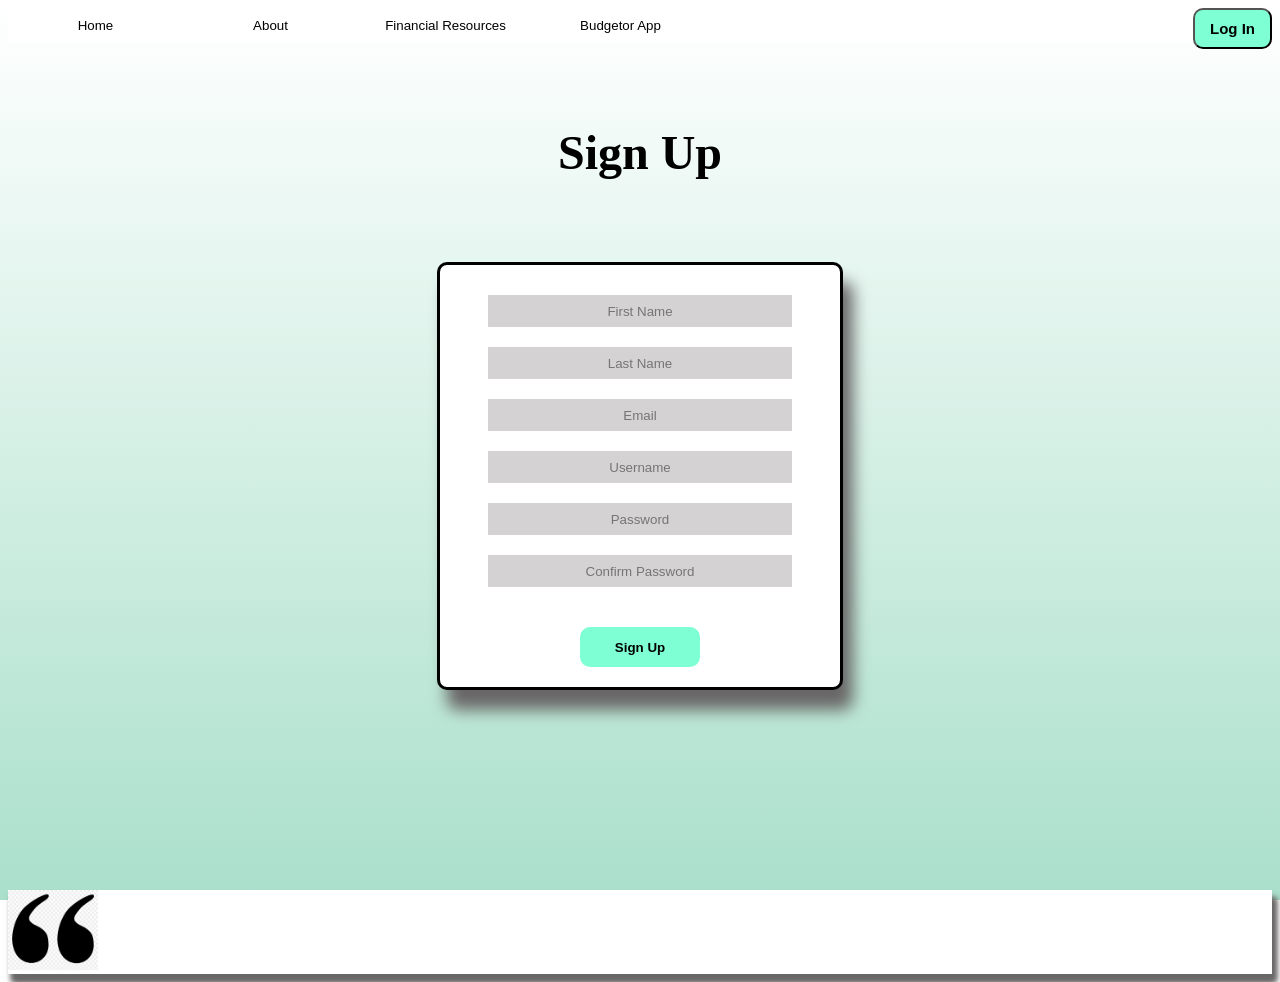
==== development/landingPg.html @ aaaf3bc0 "updated code" ====
<!DOCTYPE html>
<html lang="en">
    <head>
        <meta charset="UTF-8">
        <link rel="stylesheet" href="css/style.css">
		<script src="js/script.js"></script>
        <title>Budgetor</title>
    </head>
    <body>
	<div class="header">
		<a href="landingPg.html"><button id="homeBtn" class="headerBtn">Home</button></a><!--
		--><a href="about.html"><button id="aboutBtn" class="headerBtn">About</button></a><!--
		--><a href="financialResources.html"><button id="financialResourceBtn" class="headerBtn">Financial Resources</button></a><!--
		--><a href="app.html"><button id="appBtn" class="headerBtn">Budgetor App</button></a>
		<button id="logInBtn" class="headersBtn">Log In</button>
	</div>
        <h1 style="text-align: center; font-size: 300%; padding: 50px">Sign Up</h1>
	<div class="signUpBox">
		<input class="signUpTxtBx" type="text" title="First Name" placeholder="First Name"><br>
		<input class="signUpTxtBx" type="text" title="Last Name" placeholder="Last Name"><br>
		<input class="signUpTxtBx" type="text" title="Email" placeholder="Email"><br>
		<input class="signUpTxtBx" type="text" title="Username" placeholder="Username"><br>
		<input class="signUpTxtBx" type="password" title="Password" placeholder="Password"><br>
		<input class="signUpTxtBx" type="password" title="Conf Password" placeholder="Confirm Password"><br>
		<button id="signUpBtn">Sign Up</button>
	</div>
	<div id="quotes">
		<img src="img/openQuote.jpg" alt="openQuote" width="90px" height="80px">
	</div>
    </body>
</html>
---- development/css/style.css ----
/**************************************
       Used by all .html
 **************************************/
body {
    background-image: linear-gradient(white, rgba(11, 165, 106, 0.35));
    background-repeat: no-repeat;
    background-attachment: fixed;
    background-size: cover;
}
.header {
	background-color: white;
	padding: 0px;
	outline: none;
}
.headerBtn {
	background-color: white;
	border-style: outset;
	width: 175px;
	height: 35px;
	margin: 0px;
	border: none;
}
.headerBtn:hover {
	background-image: linear-gradient(rgba(11, 165, 106, 0.15), white);
	font-weight: bold;
}
#logInBtn {
	float: right;
	border-radius: 10px;
	background-color: aquamarine;
	font-size: 15px;
	padding: 10px 15px 10px 15px;
	font-weight: bold;
}

/**************************************
       Unique to landingPg.html 
 **************************************/
.signUpBox {
	margin: 40px;
	text-align: center;
	border-style: solid;
	width: 400px;
	border-radius: 10px;
	margin: auto;
	padding-bottom: 20px;
	padding-top: 20px;
	box-shadow: 10px 20px 16px #696767;
	background-color: white;
}

.signUpTxtBx {
	margin: 10px 0px 10px 0px;
	text-align: center;
	width: 300px;
	height: 30px;
	font-family:Arial, Helvetica, sans-serif;
	background-color: rgba(143, 138, 138, 0.384);
	border:none;
}
.signUpTxtBx:hover {
	font-weight: bold;
}
.signUpTxtBx:focus {
	font-weight: bold;
	background-color: whitesmoke;
	background-color: rgba(170, 172, 171, 0.281);
	box-shadow: 4px 8px 6px #696767;
}
#signUpBtn {
	margin-top: 30px; 
	border: none; 
	width: 120px; 
	height: 40px; 
	background-color: aquamarine; 
	border-radius: 10px; 
	font-weight: bold;
}
#signUpBtn:hover {
	box-shadow: 4px 8px 6px #696767;
}
#quotes {
	margin-top: 200px;
	background-color: white;
	box-shadow: 4px 8px 6px #696767, 4px 8px 6px #696767;
}

/**************************************
       Unique to about.html 
 **************************************/

/**************************************
       Unique to financialResources.html 
 **************************************/

/**************************************
       Unique to app.html 
 **************************************/
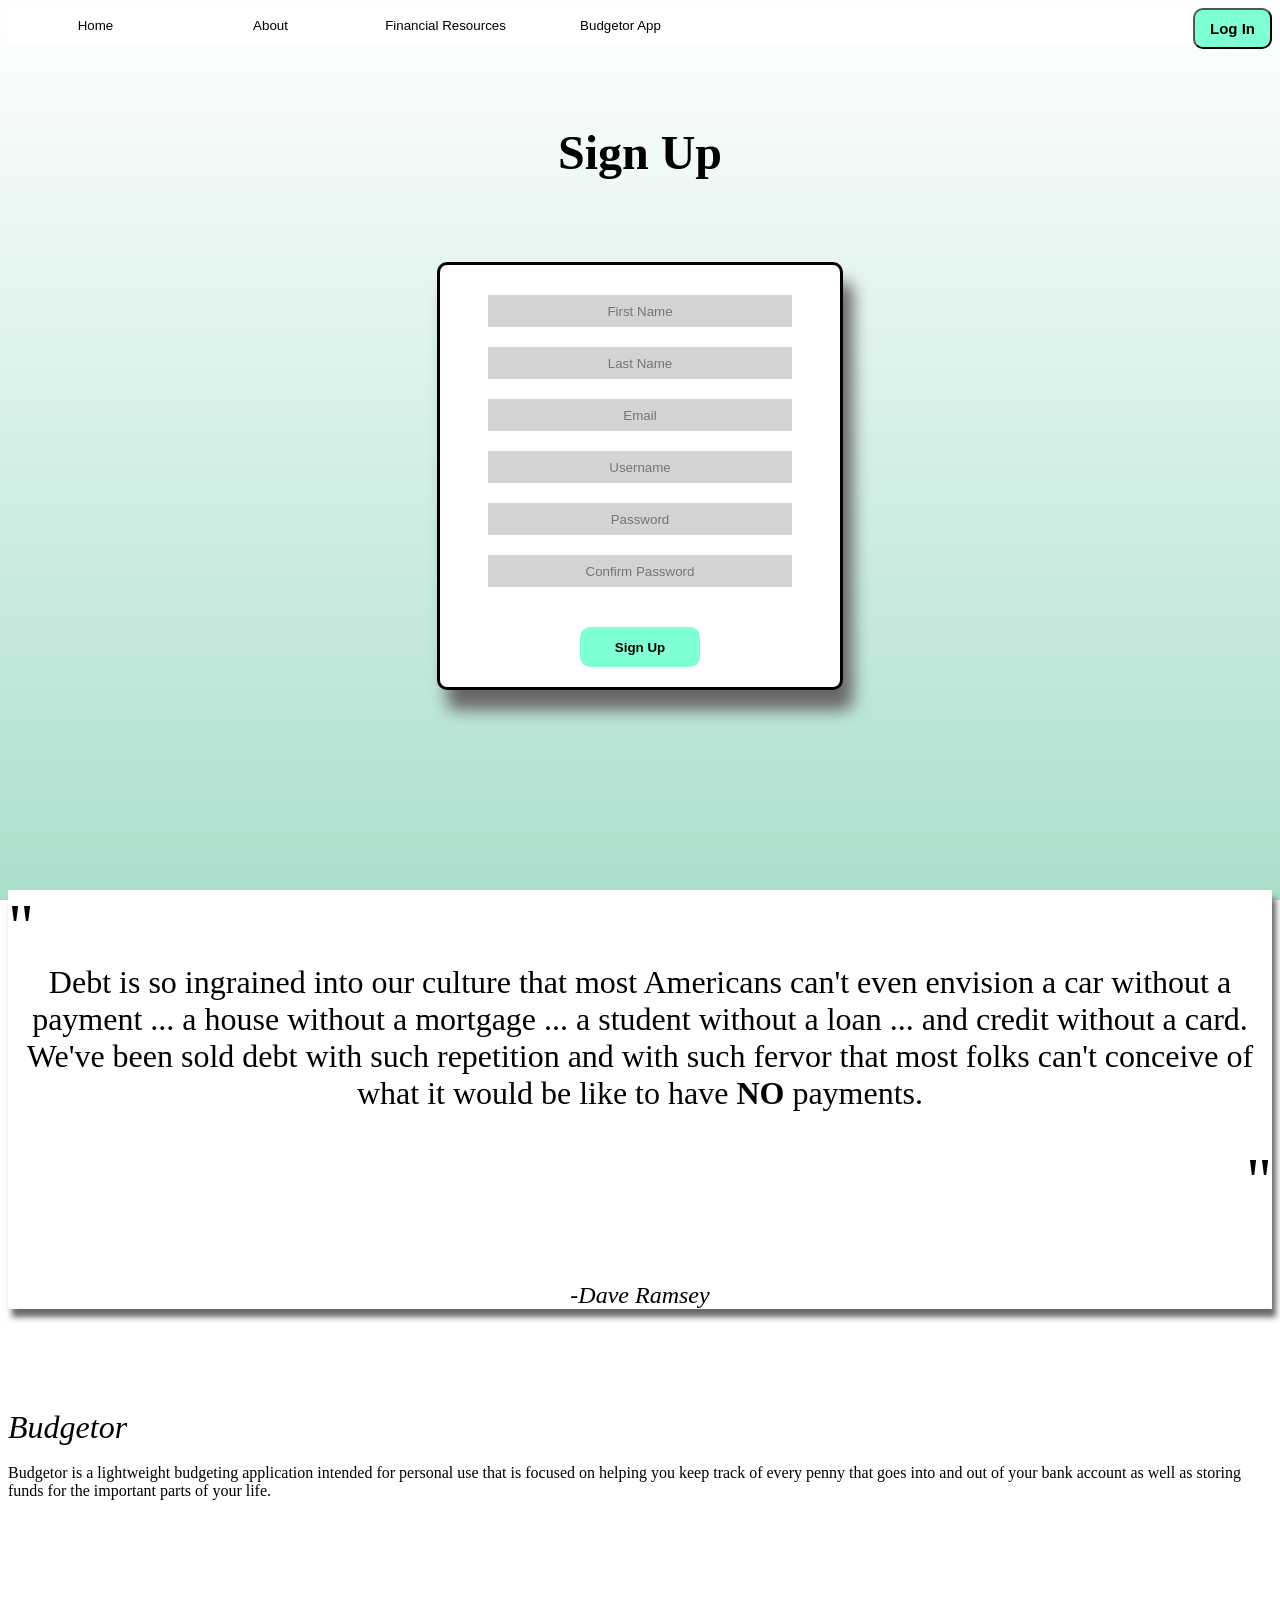
==== commit 924de29d: "continued work on landingPg.html as well as created a logIn.html page" ====
--- a/development/landingPg.html
+++ b/development/landingPg.html
@@ -1,8 +1,8 @@
 <!DOCTYPE html>
 <html lang="en">
     <head>
-        <meta charset="UTF-8">
-        <link rel="stylesheet" href="css/style.css">
+        <meta charset="UTF-8" />
+        <link rel="stylesheet" href="css/style.css" />
 		<script src="js/script.js"></script>
         <title>Budgetor</title>
     </head>
@@ -12,7 +12,7 @@
 		--><a href="about.html"><button id="aboutBtn" class="headerBtn">About</button></a><!--
 		--><a href="financialResources.html"><button id="financialResourceBtn" class="headerBtn">Financial Resources</button></a><!--
 		--><a href="app.html"><button id="appBtn" class="headerBtn">Budgetor App</button></a>
-		<button id="logInBtn" class="headersBtn">Log In</button>
+		<a href="logIn.html"><button id="logInBtn" class="headersBtn">Log In</button></a>
 	</div>
         <h1 style="text-align: center; font-size: 300%; padding: 50px">Sign Up</h1>
 	<div class="signUpBox">
@@ -25,7 +25,19 @@
 		<button id="signUpBtn">Sign Up</button>
 	</div>
 	<div id="quotes">
-		<img src="img/openQuote.jpg" alt="openQuote" width="90px" height="80px">
+		<p style="font-size: 400%; margin-bottom: 0px;">"</p>
+		<p style="font-size: 200%; margin-top: 0px; text-align: center;">
+			Debt is so ingrained into our culture that most Americans can't even envision a car without a payment ... a house without a mortgage ... a student without a loan ... and credit without a card.  We've been sold debt with such repetition and with such fervor that most folks can't conceive of what it would be like to have <strong>NO</strong> payments.
+		</p>
+		<p style="font-size: 400%; text-align: right; margin-top: 0px;">"</p>
+		<p style="text-align: center; font-style: italic; font-size: 150%;">-Dave Ramsey</p>
+	</div>
+	<div id="description">
+		<p>
+			<span style="font-size: 200%; font-style: italic;">Budgetor</span>
+			<br><br>
+			Budgetor is a lightweight budgeting application intended for personal use that is focused on helping you keep track of every penny that goes into and out of your bank account as well as storing funds for the important parts of your life.
+		</p>
 	</div>
     </body>
 </html>
--- a/development/css/style.css
+++ b/development/css/style.css
@@ -81,8 +81,24 @@
 }
 #quotes {
 	margin-top: 200px;
+	box-shadow: 4px 8px 6px #696767;
 	background-color: white;
-	box-shadow: 4px 8px 6px #696767, 4px 8px 6px #696767;
+}
+
+#description {
+	margin-top: 100px;
+	margin-bottom: 200px;
+}
+
+#goBack {
+	background-color: white;
+	border-style: none;
+	width: 120px;
+	height: 50px;
+}
+#goBack:hover {
+	background-image: linear-gradient(rgba(11, 165, 106, 0.15), white);
+	box-shadow: 4px 8px 6px #696767;
 }
 
 /**************************************
